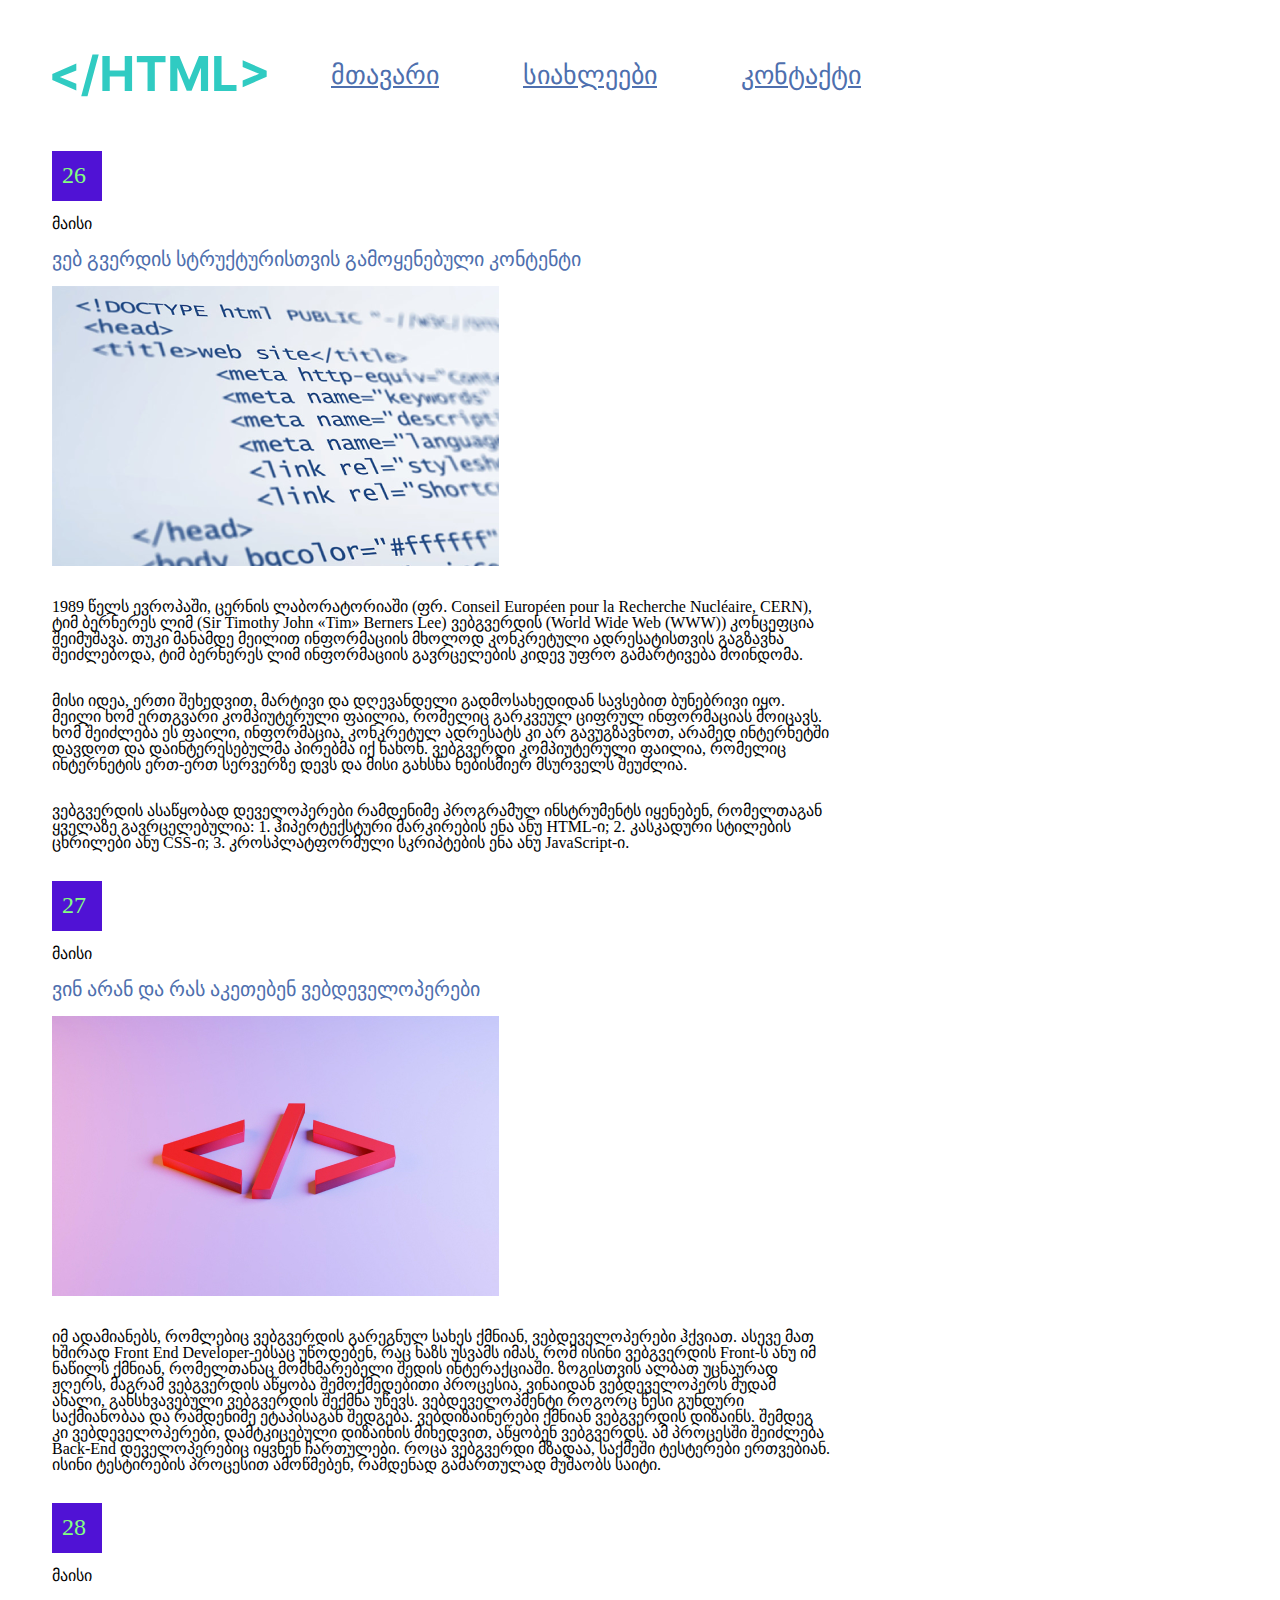
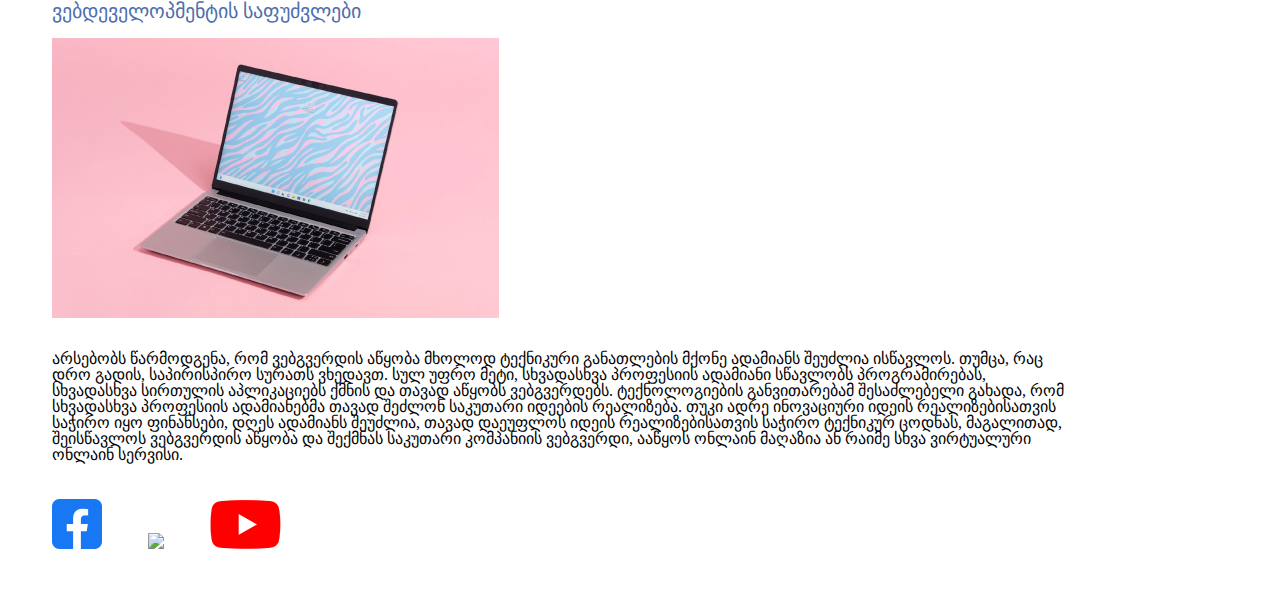
==== index.html @ 7864d2a6 "Commit N1" ====
<!DOCTYPE html>
<html>
	<head>
		
		<title>Lecture 3</title>
		<link rel="stylesheet" type="text/css" href="CSS/reset.css">
		<link rel="stylesheet" type="text/css" href="CSS/style.css">
	</head>
	<body>
		<header>
			<img class="logo" src="images/logo.svg" alt="html logo">
			<nav>
				
				<ul>
					<li>
						<a href="#">მთავარი</a>
					</li>
					<li>
						<a href="pages/news.html">სიახლეები</a>
					</li>
					<li>
						<a href="pages/contact.html">კონტაქტი</a>
					</li>
				</ul>
			</nav>

		</header>
		<section>
			<article>
			<div class="my26">26</div>	
			<h3>
				მაისი
			</h3>
			<h4>ვებ გვერდის სტრუქტურისთვის გამოყენებული კონტენტი</h4>
			<img class="articleimg" src="images/code.png" alt="code">
			<div class="textdiv">
				<p>1989 წელს ევროპაში, ცერნის ლაბორატორიაში (ფრ. Conseil Européen pour la Recherche Nucléaire, CERN), ტიმ ბერნერეს ლიმ (Sir Timothy John «Tim» Berners Lee) ვებგვერდის (World Wide Web (WWW)) კონცეფცია შეიმუშავა. თუკი მანამდე მეილით ინფორმაციის მხოლოდ კონკრეტული ადრესატისთვის გაგზავნა შეიძლებოდა, ტიმ ბერნერეს ლიმ ინფორმაციის გავრცელების კიდევ უფრო გამარტივება მოინდომა.</p>
				<p>მისი იდეა, ერთი შეხედვით, მარტივი და დღევანდელი გადმოსახედიდან სავსებით ბუნებრივი იყო. მეილი ხომ ერთგვარი კომპიუტერული ფაილია, რომელიც გარკვეულ ციფრულ ინფორმაციას მოიცავს. ხომ შეიძლება ეს ფაილი, ინფორმაცია, კონკრეტულ ადრესატს კი არ გავუგზავნოთ, არამედ ინტერნეტში დავდოთ და დაინტერესებულმა პირებმა იქ ნახონ. ვებგვერდი კომპიუტერული ფაილია, რომელიც ინტერნეტის ერთ-ერთ სერვერზე დევს და მისი გახსნა ნებისმიერ მსურველს შეუძლია.</p>
				<p>ვებგვერდის ასაწყობად დეველოპერები რამდენიმე პროგრამულ ინსტრუმენტს იყენებენ, რომელთაგან ყველაზე გავრცელებულია: 1. ჰიპერტექსტური მარკირების ენა ანუ HTML-ი; 2. კასკადური სტილების ცხრილები ანუ CSS-ი; 3. კროსპლატფორმული სკრიპტების ენა ანუ JavaScript-ი.</p>
			</div>
			</article>
			<article>
				<div class="my26">27</div>	
			<h3>
				მაისი
			</h3>
			<h4>ვინ არან და რას აკეთებენ ვებდეველოპერები</h4>
			<img class="articleimg" src="images/html.jpg" alt="logo">
			<div class="textdiv">
				<p>
					იმ ადამიანებს, რომლებიც ვებგვერდის გარეგნულ სახეს ქმნიან, ვებდეველოპერები ჰქვიათ. ასევე მათ ხშირად Front End Developer-ებსაც უწოდებენ, რაც ხაზს უსვამს იმას, რომ ისინი ვებგვერდის Front-ს ანუ იმ ნაწილს ქმნიან, რომელთანაც მომხმარებელი შედის ინტერაქციაში. ზოგისთვის ალბათ უცნაურად ჟღერს, მაგრამ ვებგვერდის აწყობა შემოქმედებითი პროცესია, ვინაიდან ვებდეველოპერს მუდამ ახალი, განსხვავებული ვებგვერდის შექმნა უწევს. ვებდეველოპმენტი როგორც წესი გუნდური საქმიანობაა და რამდენიმე ეტაპისაგან შედგება. ვებდიზაინერები ქმნიან ვებგვერდის დიზაინს. შემდეგ კი ვებდეველოპერები, დამტკიცებული დიზაინის მიხედვით, აწყობენ ვებგვერდს. ამ პროცესში შეიძლება Back-End დეველოპერებიც იყვნენ ჩართულები. როცა ვებგვერდი მზადაა, საქმეში ტესტერები ერთვებიან. ისინი ტესტირების პროცესით ამოწმებენ, რამდენად გამართულად მუშაობს საიტი.
				</p>
				
			</article>
			<article>
				<div class="my26">28</div>	
			<h3>
				მაისი
			</h3>
			<h4>ვებდეველოპმენტის საფუძვლები</h4>
			<img class="articleimg" src="images/comp.jpg" alt="">
			<div class="text2">
				<p>
					არსებობს წარმოდგენა, რომ ვებგვერდის აწყობა მხოლოდ ტექნიკური განათლების მქონე ადამიანს შეუძლია ისწავლოს. თუმცა, რაც დრო გადის, საპირისპირო სურათს ვხედავთ. სულ უფრო მეტი, სხვადასხვა პროფესიის ადამიანი სწავლობს პროგრამირებას, სხვადასხვა სირთულის აპლიკაციებს ქმნის და თავად აწყობს ვებგვერდებს. ტექნოლოგიების განვითარებამ შესაძლებელი გახადა, რომ სხვადასხვა პროფესიის ადამიანებმა თავად შეძლონ საკუთარი იდეების რეალიზება. თუკი ადრე ინოვაციური იდეის რეალიზებისათვის საჭირო იყო ფინანსები, დღეს ადამიანს შეუძლია, თავად დაეუფლოს იდეის რეალიზებისათვის საჭირო ტექნიკურ ცოდნას, მაგალითად, შეისწავლოს ვებგვერდის აწყობა და შექმნას საკუთარი კომპანიის ვებგვერდი, ააწყოს ონლაინ მაღაზია ან რაიმე სხვა ვირტუალური ონლაინ სერვისი.
				</p> 
			</article>
		</section>
		<footer>
			<img src="images/fb.png">
			<img class="img9" src="images/line.png">
			<img src="images/yt.png">
		</footer>
	</body>
	
</html>
---- CSS/style.css ----
body{
	padding: 54px 52px;
}
header{
	margin-bottom: 54px;
}
a {
	font-size: 26px;
	color: #4E6FAE;
}
.logo{
	vertical-align: middle;
	margin-right: 60px;
}
nav{
	display: inline-block;
	vertical-align: middle;
}
.my26{
	width: 30px;
	height: 30px;
	background-color: #5012D5;
	font-size: 24px;
line-height: 28px;
color: #84FF81;
padding: 10px;
}
li{
	display: inline-block;
	margin-right: 80px;
}
.articleimg{
	margin-right: 66px;
margin-bottom: 30px;
}
.textdiv{
	width: 780px;
	display: inline-block;
	vertical-align: top;
}
p{
	font-size: 16px;
	margin-bottom: 30px;
} h3{
	margin-top: 15px;
	margin-bottom: 15px;
}
h4{

	margin-top: 15px;
	margin-bottom: 15px;
	font-size: 20px;
line-height: 24px;

color: #4E6FAE;


}
.text2 {
width: 1021px;
height: 148px;
}
.html{
	margin-left: 150px;
	display: block;
}
.news{
	display: inline-block;
	font-size: 26px;
line-height: 31px;
margin-top: 120px;
margin-right: 18px;
margin-left: 150px;


color: blue;

}
.div2{
	display: inline-block;
	font-size: 26px;
line-height: 31px;

color: #4E6FAE;

}
.div3{position: absolute;
	margin-left: 150px;
width: 500px;
height: 192px;

background: #E7E7E7;
}
.p1{
	margin-top: 21px;
	margin-right: 170px;
	margin-left: 23px;
	font-size: 20px;
line-height: 24px;
color: #3F4145;

}
.img1{
	display: inline-block;
	position: absolute;
	margin-right: 387px;
	margin-left: 36px;
width: 77px;
height: 77px;
}
.p3{
	padding-left: 150px;
}

.div4{ display: inline-block;
width: 500px;
height: 192px;

background: #E7E7E7;
	margin-left: 746px;
}
.p4{
	font-size: 20px;
line-height: 24px;

color: #3F4145;
 margin-left: 29px;
 margin-top: 21px;
}
.img5{
	margin-left: 36px;
	margin-right: 373px;
	position: absolute;
width: 89px;
height: 89px;

}
.p5{
	display: inline-block;
width: 335px;
height: 95px;
margin-left: 148px;
}
.sect1{
width: 1660px;
height: 735px;

background: #E7E7E7;
}
.p11{
	margin-top: 93px;
	margin-left: 162px;
	font-size: 36px;
line-height: 44px;

color: #4E6FAE;

}
.p12{ 
	margin-left: 162px;
	font-size: 20px;
line-height: 24px;


}
.p13{
	margin-left: 162px;
	font-size: 20px;
line-height: 24px;


}
.p14{
	margin-left: 162px;
	font-size: 20px;
line-height: 24px;

}
.Limg{
	position: absolute;
width: 944px;
height: 549px;
margin-left: 676px;
}
.img9{
	margin-left: 42px;
	margin-right: 42px;
}
.art5{
}
.ft{
	margin-top: 50px;
}
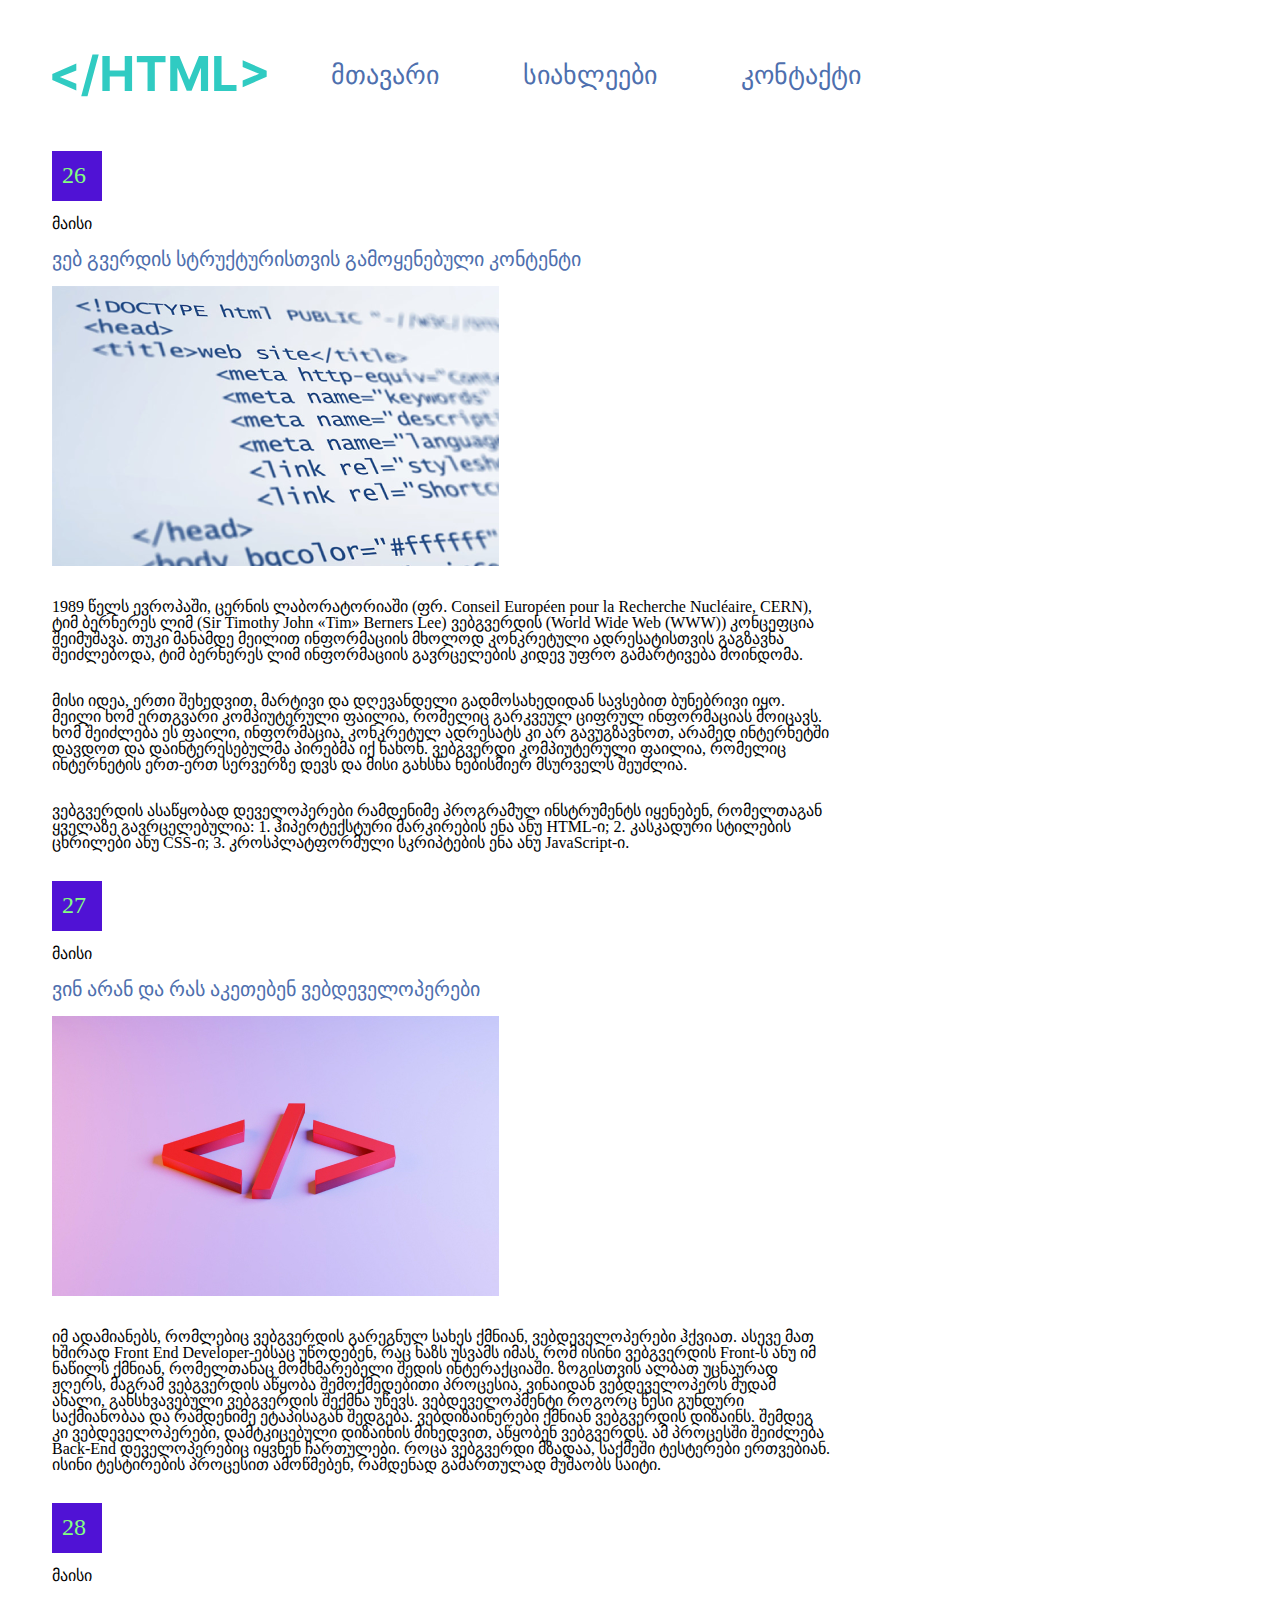
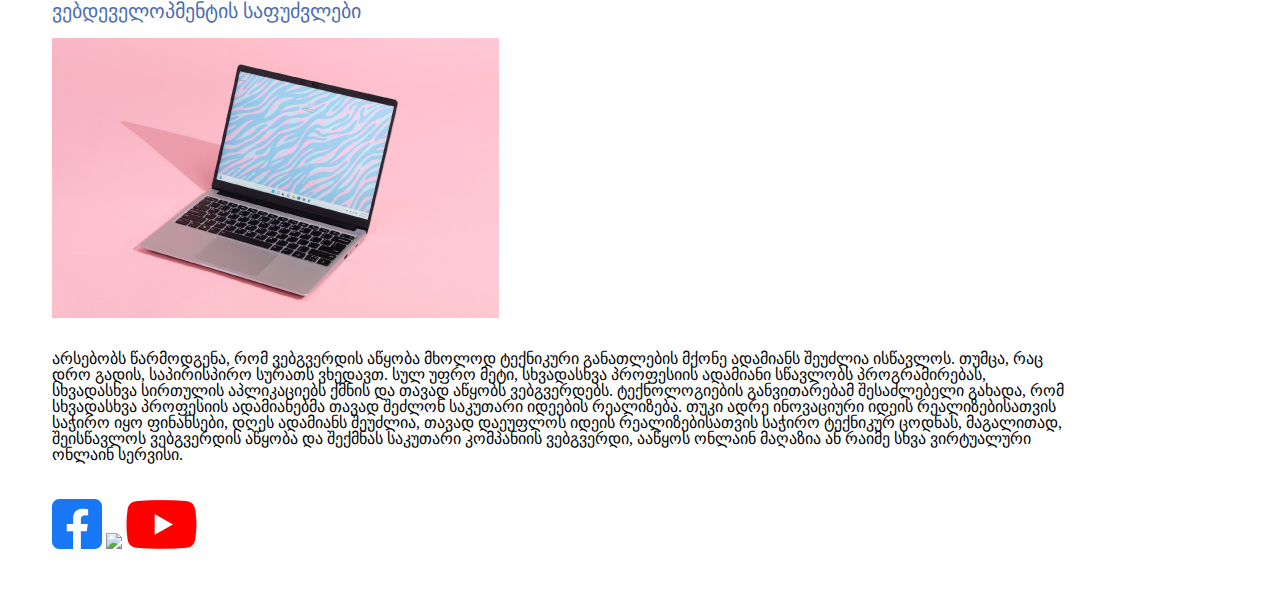
==== commit e3871a27: "second update" ====
--- a/index.html
+++ b/index.html
@@ -2,7 +2,7 @@
 <html>
 	<head>
 		
-		<title>Lecture 3</title>
+		<title>Lecture 5</title>
 		<link rel="stylesheet" type="text/css" href="CSS/reset.css">
 		<link rel="stylesheet" type="text/css" href="CSS/style.css">
 	</head>
--- a/CSS/style.css
+++ b/CSS/style.css
@@ -88,6 +88,7 @@
 	margin-left: 150px;
 width: 500px;
 height: 192px;
+margin-top: 53px;
 
 background: #E7E7E7;
 }
@@ -115,9 +116,10 @@
 .div4{ display: inline-block;
 width: 500px;
 height: 192px;
+margin-top: 53px;
 
 background: #E7E7E7;
-	margin-left: 746px;
+	margin-left: 700px;
 }
 .p4{
 	font-size: 20px;
@@ -142,13 +144,17 @@
 margin-left: 148px;
 }
 .sect1{
+	display: inline-block;
 width: 1660px;
 height: 735px;
 
 background: #E7E7E7;
 }
+.div9{
+	display: inline-block;
+	margin-right: 50px;
+}
 .p11{
-	margin-top: 93px;
 	margin-left: 162px;
 	font-size: 36px;
 line-height: 44px;
@@ -176,11 +182,6 @@
 line-height: 24px;
 
 }
-.Limg{
-	position: absolute;
-width: 944px;
-height: 549px;
-margin-left: 676px;
 }
 .img9{
 	margin-left: 42px;
@@ -190,4 +191,17 @@
 }
 .ft{
 	margin-top: 50px;
-}+}
+.map1 {
+	display: inline-block;
+}
+
+}
+.div8{
+	display: inline-block;
+}
+.div9{
+	display: inline-block;
+	vertical-align: top;
+	margin-top: 65px;
+}
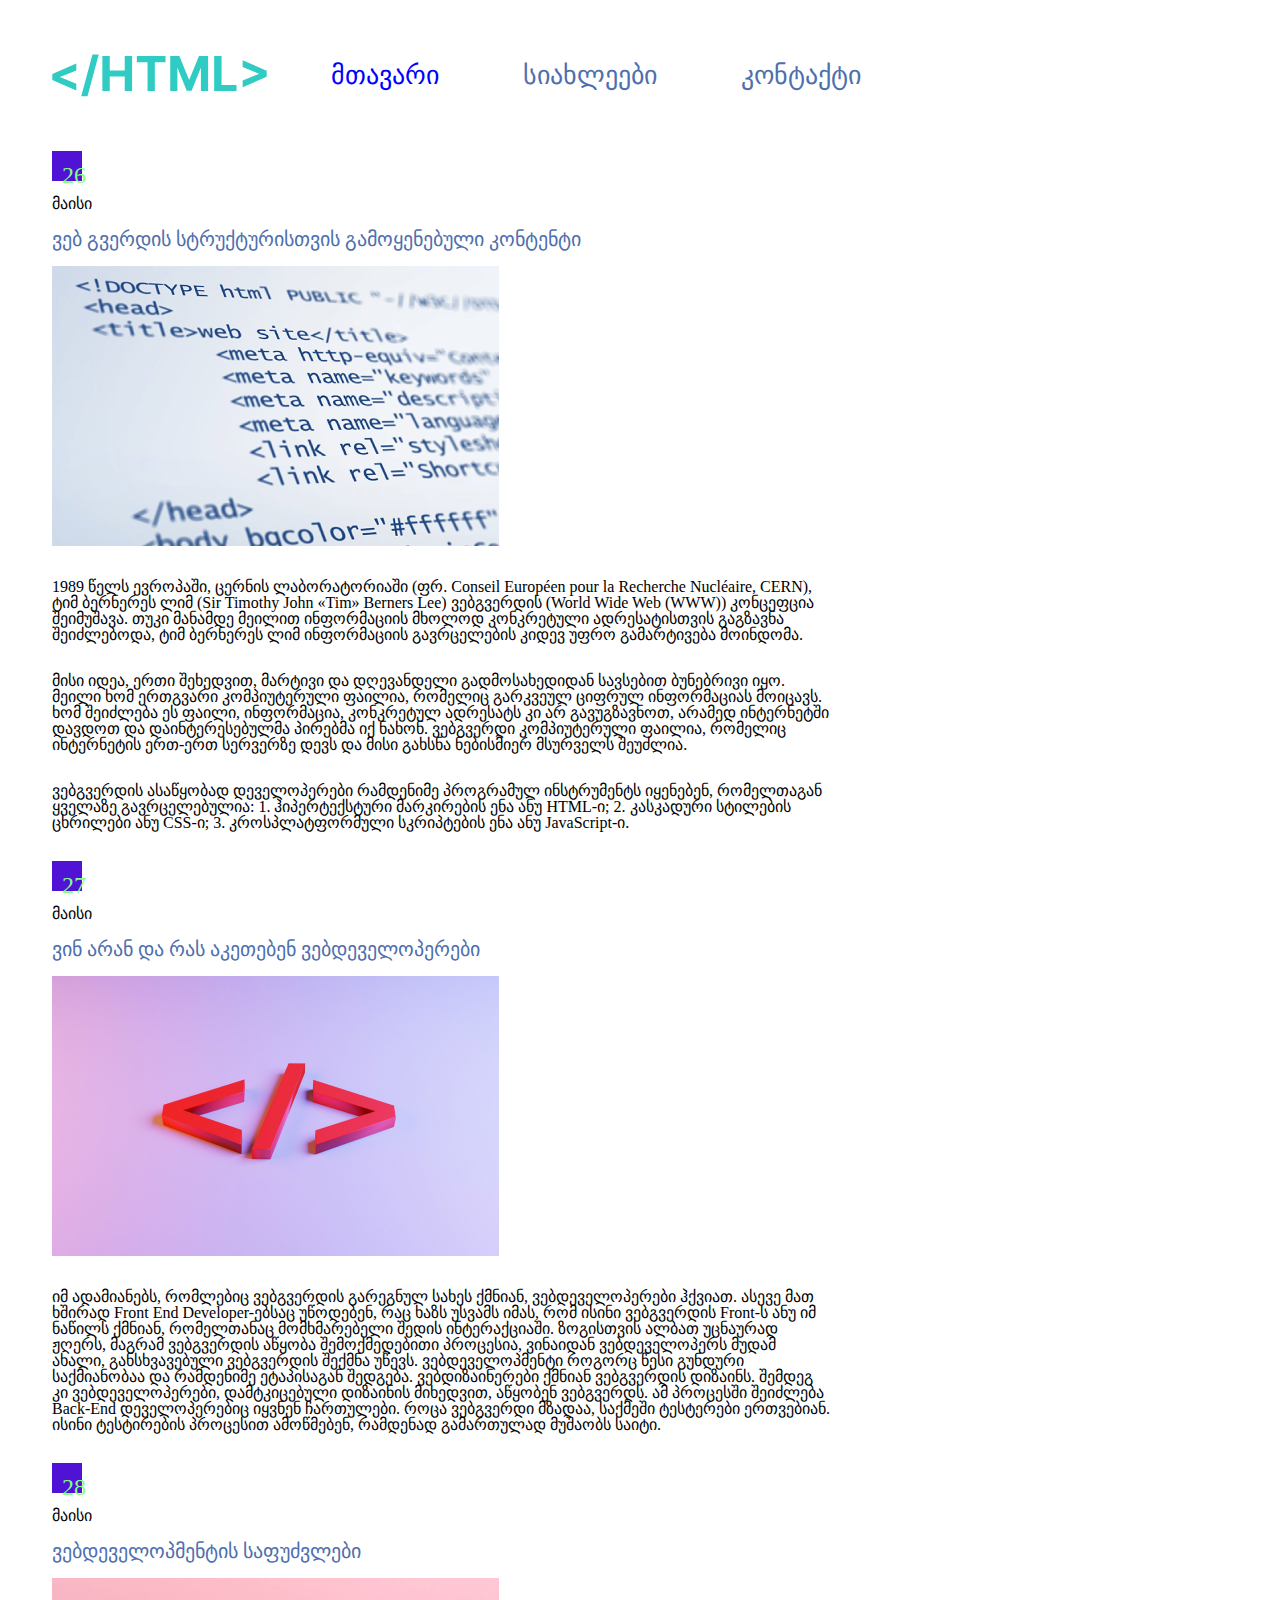
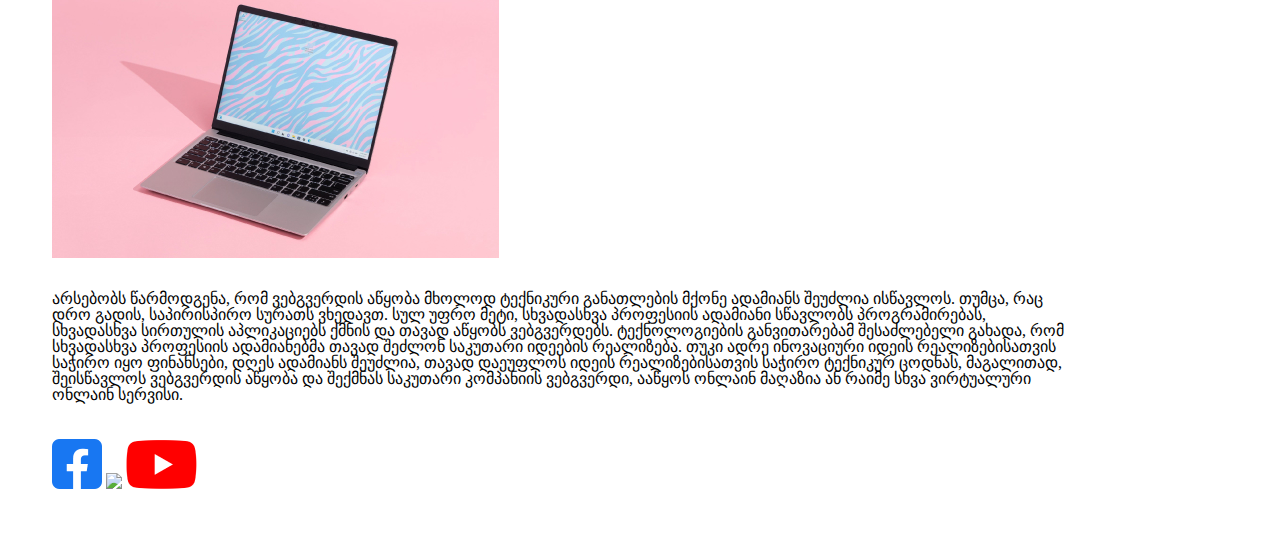
==== commit 76c4750e: "Third update" ====
--- a/index.html
+++ b/index.html
@@ -13,7 +13,7 @@
 				
 				<ul>
 					<li>
-						<a href="#">მთავარი</a>
+						<a class="mainpage" href="#">მთავარი</a>
 					</li>
 					<li>
 						<a href="pages/news.html">სიახლეები</a>
--- a/CSS/style.css
+++ b/CSS/style.css
@@ -205,3 +205,6 @@
 	vertical-align: top;
 	margin-top: 65px;
 }
+.mainpage{
+	color: blue;
+}
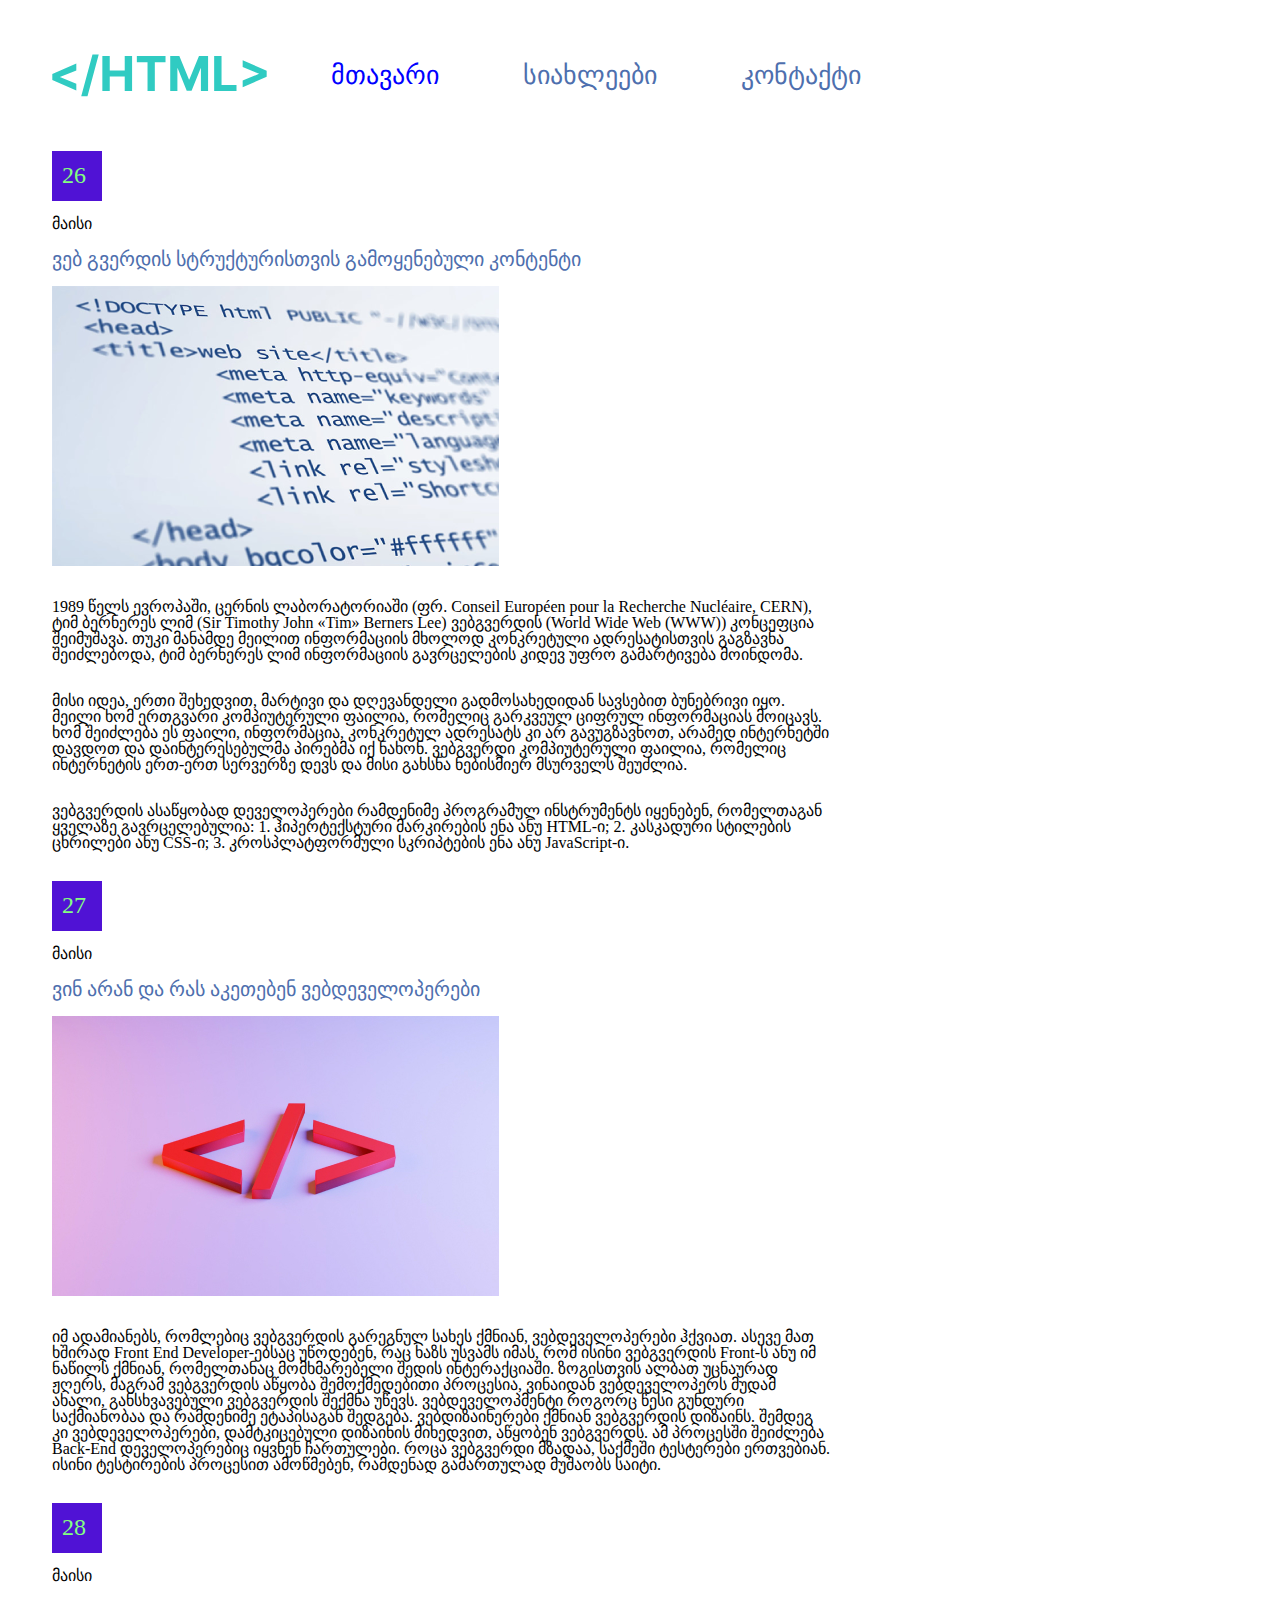
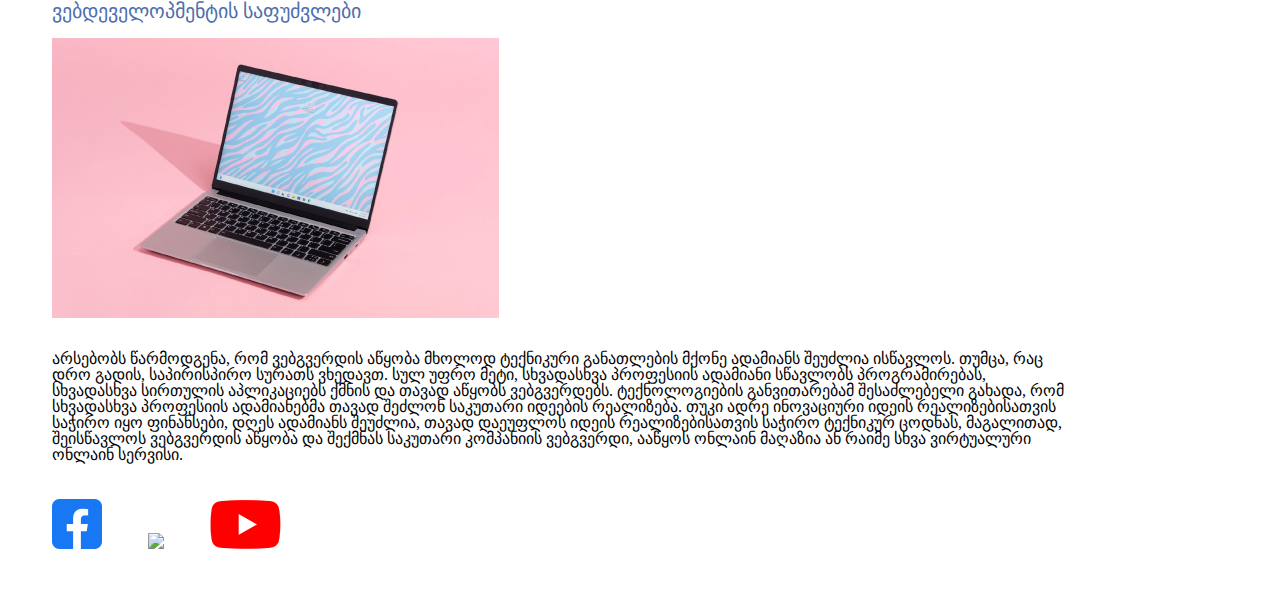
==== commit 2573d05e: "N4" ====
--- a/index.html
+++ b/index.html
@@ -67,7 +67,7 @@
 		</section>
 		<footer>
 			<img src="images/fb.png">
-			<img class="img9" src="images/line.png">
+			<img class="line01" src="images/line.png">
 			<img src="images/yt.png">
 		</footer>
 	</body>
--- a/CSS/style.css
+++ b/CSS/style.css
@@ -61,7 +61,6 @@
 height: 148px;
 }
 .html{
-	margin-left: 150px;
 	display: block;
 }
 .news{
@@ -70,7 +69,6 @@
 line-height: 31px;
 margin-top: 120px;
 margin-right: 18px;
-margin-left: 150px;
 
 
 color: blue;
@@ -80,12 +78,13 @@
 	display: inline-block;
 	font-size: 26px;
 line-height: 31px;
+margin-left: 18px;
 
 color: #4E6FAE;
 
 }
-.div3{position: absolute;
-	margin-left: 150px;
+.div3{
+	display: inline-block;
 width: 500px;
 height: 192px;
 margin-top: 53px;
@@ -116,10 +115,13 @@
 .div4{ display: inline-block;
 width: 500px;
 height: 192px;
-margin-top: 53px;
-
-background: #E7E7E7;
-	margin-left: 700px;
+margin-top: 60px;
+margin-left: 46px;
+
+background: #E7E7E7;}
+.art3{
+	display: inline-block;
+	vertical-align: top;
 }
 .p4{
 	font-size: 20px;
@@ -182,29 +184,39 @@
 line-height: 24px;
 
 }
-}
-.img9{
+.art5{
+	display: inline-block;
+}
+
+}
+.map1 {
+	display: inline-block;
+}
+
+}
+.div8{
+	display: inline-block;
+}
+.div9{
+	display: inline-block;
+	vertical-align: top;
+	margin-top: 65px;
+}
+.mainpage{
+	color: blue;
+}
+.container{
+	width: 1055px;
+	margin: 0 auto;
+}
+.ft{
+	margin-top: 30px;
+}
+.ft2{
+	margin-top: 30px;
+	margin-left: 161px;
+}
+.line01{
 	margin-left: 42px;
 	margin-right: 42px;
-}
-.art5{
-}
-.ft{
-	margin-top: 50px;
-}
-.map1 {
-	display: inline-block;
-}
-
-}
-.div8{
-	display: inline-block;
-}
-.div9{
-	display: inline-block;
-	vertical-align: top;
-	margin-top: 65px;
-}
-.mainpage{
-	color: blue;
-}
+}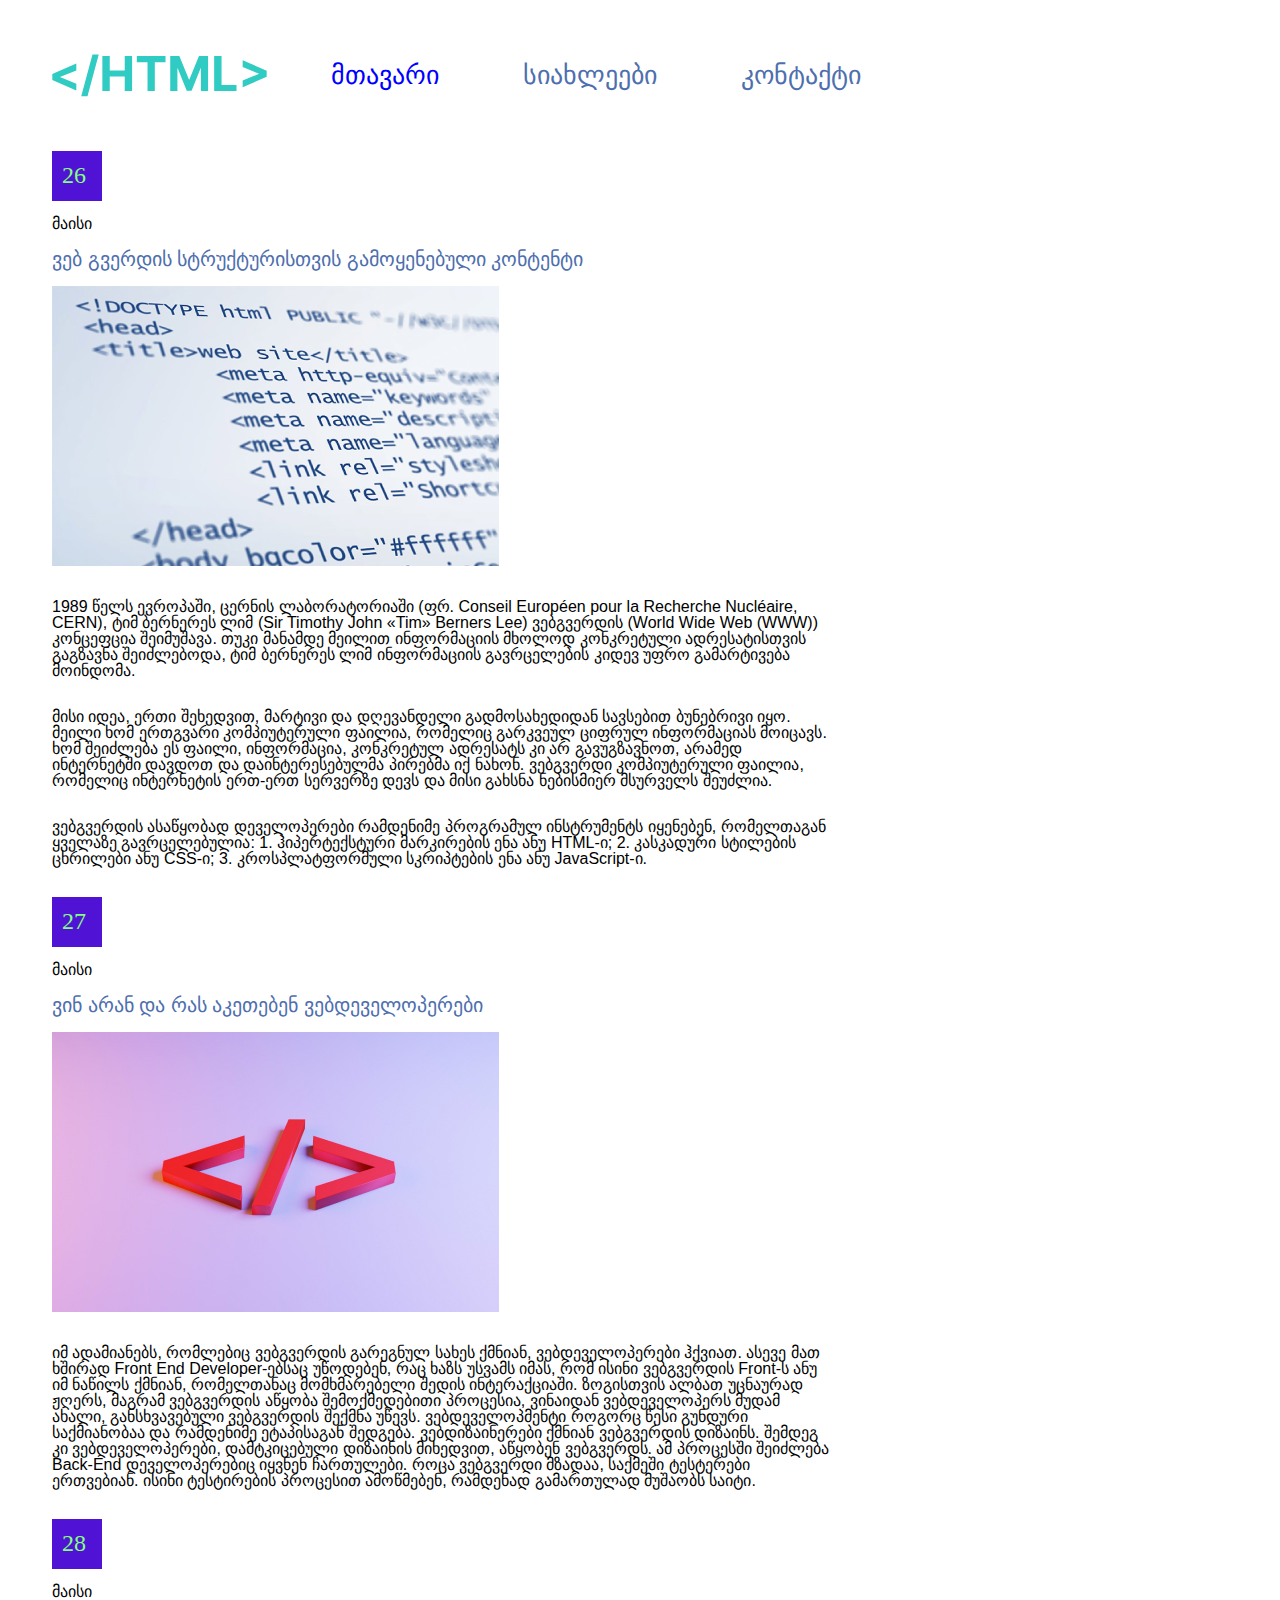
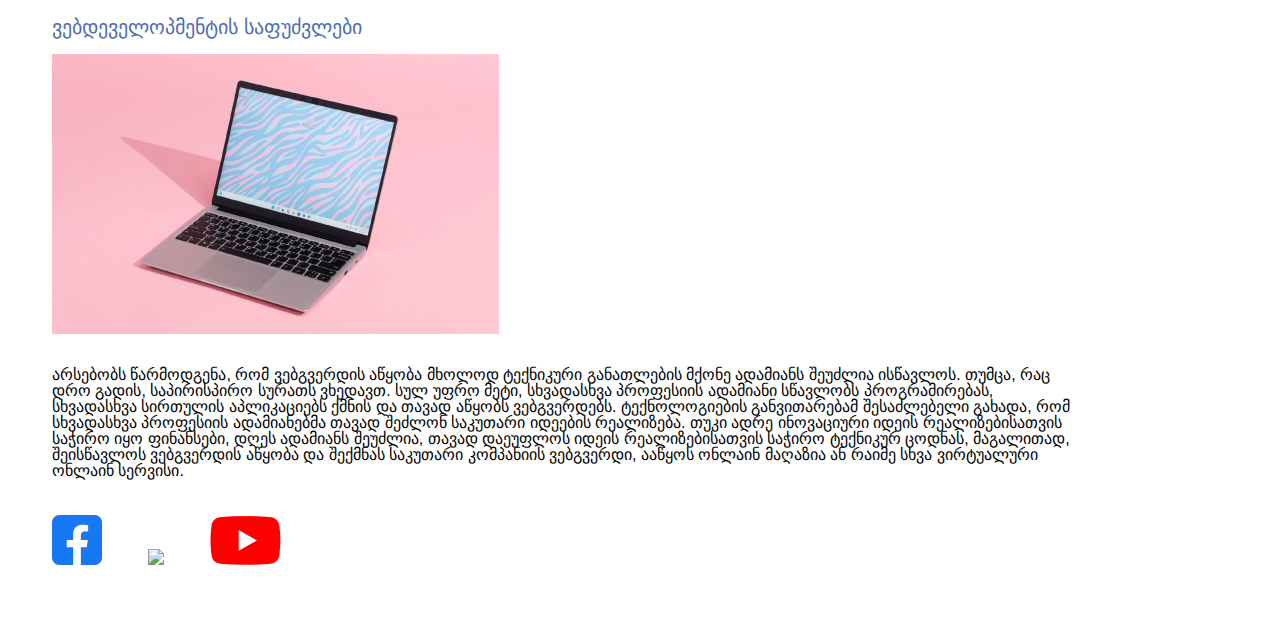
==== commit 7230db96: "Final update" ====
--- a/index.html
+++ b/index.html
@@ -3,6 +3,7 @@
 	<head>
 		
 		<title>Lecture 5</title>
+		<link rel="stylesheet" href="https://cdn.web-fonts.ge/fonts/bpg-nino-mtavruli/css/bpg-nino-mtavruli.min.css">
 		<link rel="stylesheet" type="text/css" href="CSS/reset.css">
 		<link rel="stylesheet" type="text/css" href="CSS/style.css">
 	</head>
--- a/CSS/style.css
+++ b/CSS/style.css
@@ -92,6 +92,8 @@
 background: #E7E7E7;
 }
 .p1{
+	font-family: 'Roboto', sans-serif;
+	font-weight: 500px;
 	margin-top: 21px;
 	margin-right: 170px;
 	margin-left: 23px;
@@ -110,6 +112,8 @@
 }
 .p3{
 	padding-left: 150px;
+	font-family: 'Roboto', sans-serif;
+	font-weight: 500px;
 }
 
 .div4{ display: inline-block;
@@ -124,6 +128,8 @@
 	vertical-align: top;
 }
 .p4{
+	font-family: 'Roboto', sans-serif;
+	font-weight: 500px;
 	font-size: 20px;
 line-height: 24px;
 
@@ -140,6 +146,8 @@
 
 }
 .p5{
+	font-family: 'Roboto', sans-serif;
+	font-weight: 500px;
 	display: inline-block;
 width: 335px;
 height: 95px;
@@ -219,4 +227,17 @@
 .line01{
 	margin-left: 42px;
 	margin-right: 42px;
+}
+p{
+	font-family: "BPG Nino Mtavruli", sans-serif;
+	font-weight: 400px;
+}
+h3{
+	font-family: "BPG Nino Mtavruli", sans-serif;
+	font-weight: 400px;
+}
+h4{
+	font-family: "BPG Nino Mtavruli", sans-serif;
+	font-weight: 400px;
+
 }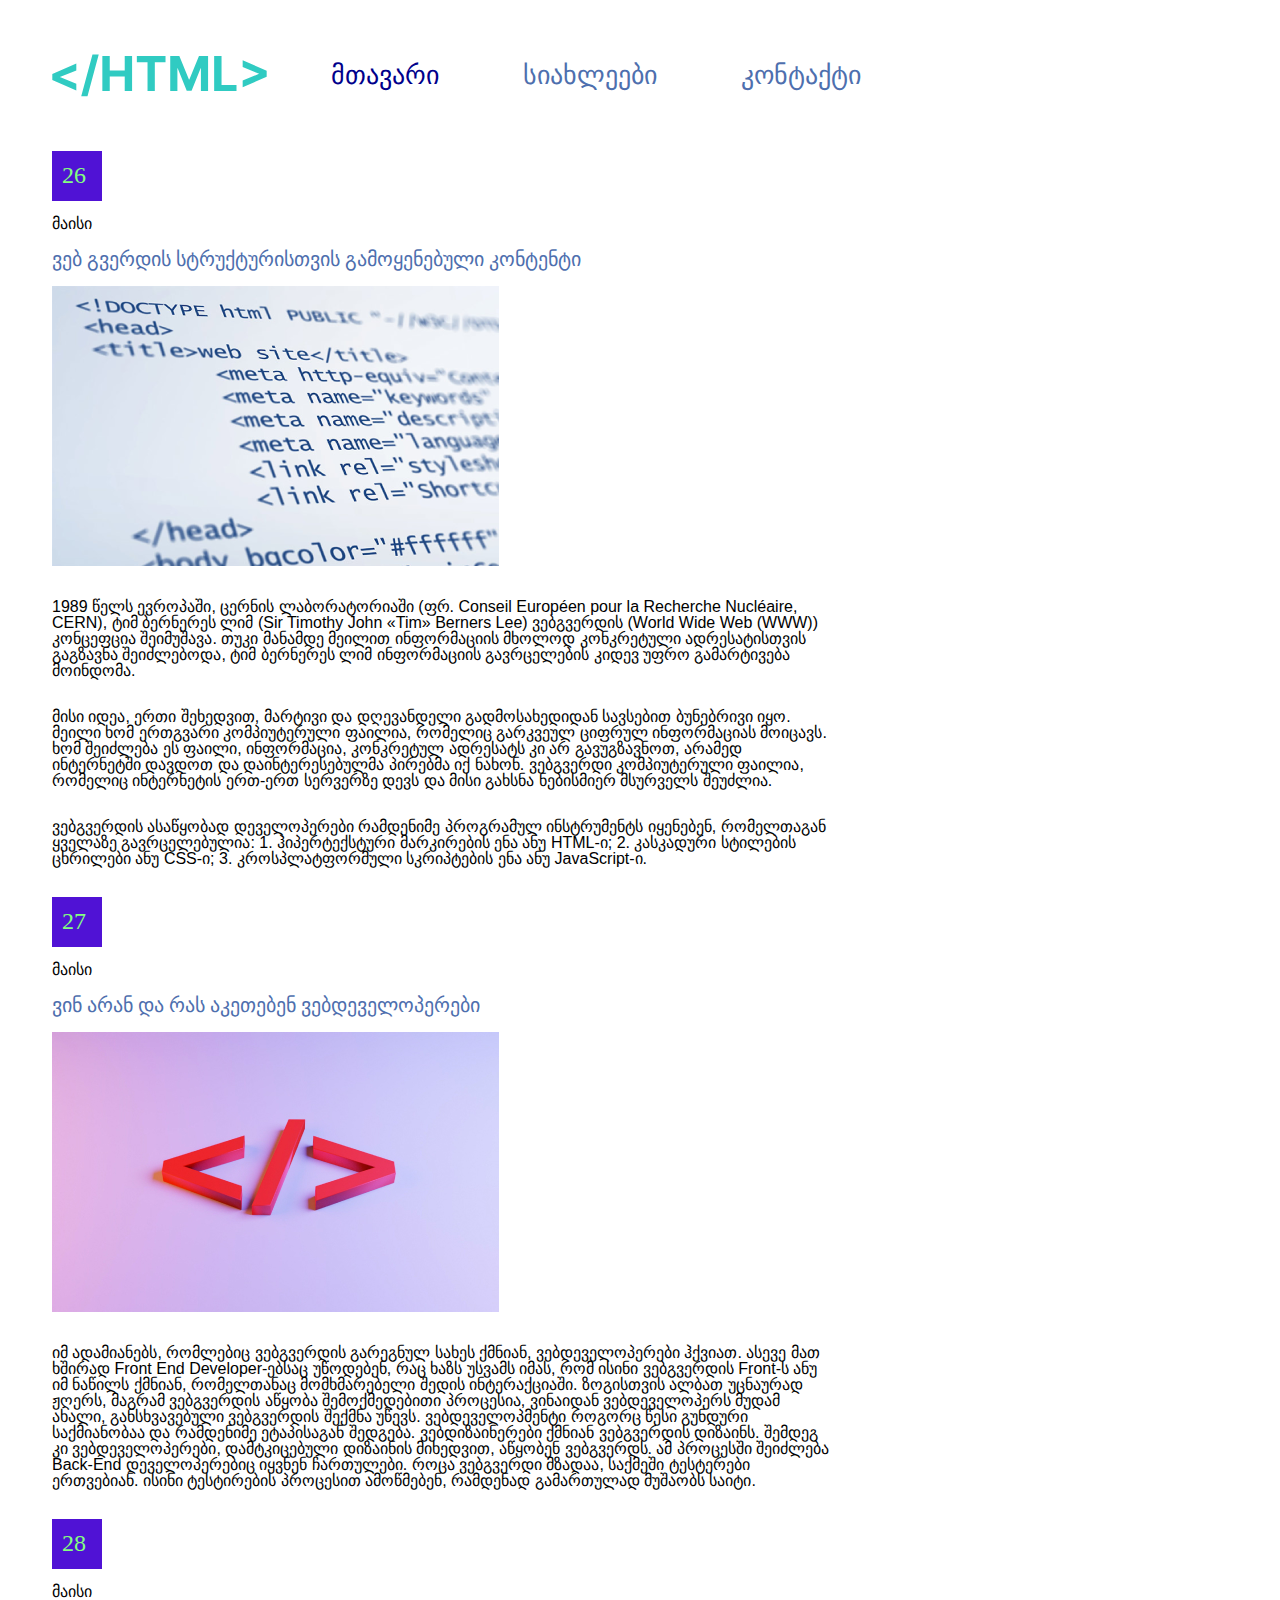
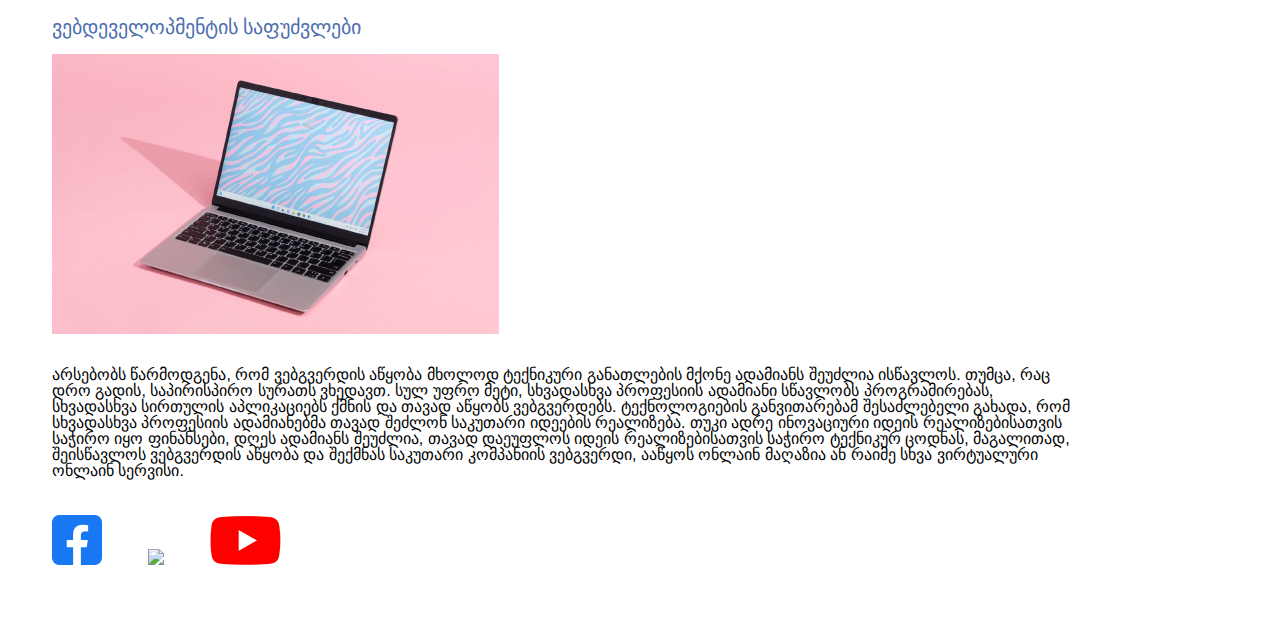
==== commit 6e0f9840: "End of Homework" ====
--- a/index.html
+++ b/index.html
@@ -3,7 +3,7 @@
 	<head>
 		
 		<title>Lecture 5</title>
-		<link rel="stylesheet" href="https://cdn.web-fonts.ge/fonts/bpg-nino-mtavruli/css/bpg-nino-mtavruli.min.css">
+		<link rel="stylesheet" href="https://cdn.web-fonts.ge/fonts/bpg-square/css/bpg-square.min.css">
 		<link rel="stylesheet" type="text/css" href="CSS/reset.css">
 		<link rel="stylesheet" type="text/css" href="CSS/style.css">
 	</head>
@@ -35,9 +35,9 @@
 			<h4>ვებ გვერდის სტრუქტურისთვის გამოყენებული კონტენტი</h4>
 			<img class="articleimg" src="images/code.png" alt="code">
 			<div class="textdiv">
-				<p>1989 წელს ევროპაში, ცერნის ლაბორატორიაში (ფრ. Conseil Européen pour la Recherche Nucléaire, CERN), ტიმ ბერნერეს ლიმ (Sir Timothy John «Tim» Berners Lee) ვებგვერდის (World Wide Web (WWW)) კონცეფცია შეიმუშავა. თუკი მანამდე მეილით ინფორმაციის მხოლოდ კონკრეტული ადრესატისთვის გაგზავნა შეიძლებოდა, ტიმ ბერნერეს ლიმ ინფორმაციის გავრცელების კიდევ უფრო გამარტივება მოინდომა.</p>
-				<p>მისი იდეა, ერთი შეხედვით, მარტივი და დღევანდელი გადმოსახედიდან სავსებით ბუნებრივი იყო. მეილი ხომ ერთგვარი კომპიუტერული ფაილია, რომელიც გარკვეულ ციფრულ ინფორმაციას მოიცავს. ხომ შეიძლება ეს ფაილი, ინფორმაცია, კონკრეტულ ადრესატს კი არ გავუგზავნოთ, არამედ ინტერნეტში დავდოთ და დაინტერესებულმა პირებმა იქ ნახონ. ვებგვერდი კომპიუტერული ფაილია, რომელიც ინტერნეტის ერთ-ერთ სერვერზე დევს და მისი გახსნა ნებისმიერ მსურველს შეუძლია.</p>
-				<p>ვებგვერდის ასაწყობად დეველოპერები რამდენიმე პროგრამულ ინსტრუმენტს იყენებენ, რომელთაგან ყველაზე გავრცელებულია: 1. ჰიპერტექსტური მარკირების ენა ანუ HTML-ი; 2. კასკადური სტილების ცხრილები ანუ CSS-ი; 3. კროსპლატფორმული სკრიპტების ენა ანუ JavaScript-ი.</p>
+				<p class="square">1989 წელს ევროპაში, ცერნის ლაბორატორიაში (ფრ. Conseil Européen pour la Recherche Nucléaire, CERN), ტიმ ბერნერეს ლიმ (Sir Timothy John «Tim» Berners Lee) ვებგვერდის (World Wide Web (WWW)) კონცეფცია შეიმუშავა. თუკი მანამდე მეილით ინფორმაციის მხოლოდ კონკრეტული ადრესატისთვის გაგზავნა შეიძლებოდა, ტიმ ბერნერეს ლიმ ინფორმაციის გავრცელების კიდევ უფრო გამარტივება მოინდომა.</p>
+				<p class="square">მისი იდეა, ერთი შეხედვით, მარტივი და დღევანდელი გადმოსახედიდან სავსებით ბუნებრივი იყო. მეილი ხომ ერთგვარი კომპიუტერული ფაილია, რომელიც გარკვეულ ციფრულ ინფორმაციას მოიცავს. ხომ შეიძლება ეს ფაილი, ინფორმაცია, კონკრეტულ ადრესატს კი არ გავუგზავნოთ, არამედ ინტერნეტში დავდოთ და დაინტერესებულმა პირებმა იქ ნახონ. ვებგვერდი კომპიუტერული ფაილია, რომელიც ინტერნეტის ერთ-ერთ სერვერზე დევს და მისი გახსნა ნებისმიერ მსურველს შეუძლია.</p>
+				<p class="square">ვებგვერდის ასაწყობად დეველოპერები რამდენიმე პროგრამულ ინსტრუმენტს იყენებენ, რომელთაგან ყველაზე გავრცელებულია: 1. ჰიპერტექსტური მარკირების ენა ანუ HTML-ი; 2. კასკადური სტილების ცხრილები ანუ CSS-ი; 3. კროსპლატფორმული სკრიპტების ენა ანუ JavaScript-ი.</p>
 			</div>
 			</article>
 			<article>
@@ -48,7 +48,7 @@
 			<h4>ვინ არან და რას აკეთებენ ვებდეველოპერები</h4>
 			<img class="articleimg" src="images/html.jpg" alt="logo">
 			<div class="textdiv">
-				<p>
+				<p class="square">
 					იმ ადამიანებს, რომლებიც ვებგვერდის გარეგნულ სახეს ქმნიან, ვებდეველოპერები ჰქვიათ. ასევე მათ ხშირად Front End Developer-ებსაც უწოდებენ, რაც ხაზს უსვამს იმას, რომ ისინი ვებგვერდის Front-ს ანუ იმ ნაწილს ქმნიან, რომელთანაც მომხმარებელი შედის ინტერაქციაში. ზოგისთვის ალბათ უცნაურად ჟღერს, მაგრამ ვებგვერდის აწყობა შემოქმედებითი პროცესია, ვინაიდან ვებდეველოპერს მუდამ ახალი, განსხვავებული ვებგვერდის შექმნა უწევს. ვებდეველოპმენტი როგორც წესი გუნდური საქმიანობაა და რამდენიმე ეტაპისაგან შედგება. ვებდიზაინერები ქმნიან ვებგვერდის დიზაინს. შემდეგ კი ვებდეველოპერები, დამტკიცებული დიზაინის მიხედვით, აწყობენ ვებგვერდს. ამ პროცესში შეიძლება Back-End დეველოპერებიც იყვნენ ჩართულები. როცა ვებგვერდი მზადაა, საქმეში ტესტერები ერთვებიან. ისინი ტესტირების პროცესით ამოწმებენ, რამდენად გამართულად მუშაობს საიტი.
 				</p>
 				
@@ -61,7 +61,7 @@
 			<h4>ვებდეველოპმენტის საფუძვლები</h4>
 			<img class="articleimg" src="images/comp.jpg" alt="">
 			<div class="text2">
-				<p>
+				<p class="square">
 					არსებობს წარმოდგენა, რომ ვებგვერდის აწყობა მხოლოდ ტექნიკური განათლების მქონე ადამიანს შეუძლია ისწავლოს. თუმცა, რაც დრო გადის, საპირისპირო სურათს ვხედავთ. სულ უფრო მეტი, სხვადასხვა პროფესიის ადამიანი სწავლობს პროგრამირებას, სხვადასხვა სირთულის აპლიკაციებს ქმნის და თავად აწყობს ვებგვერდებს. ტექნოლოგიების განვითარებამ შესაძლებელი გახადა, რომ სხვადასხვა პროფესიის ადამიანებმა თავად შეძლონ საკუთარი იდეების რეალიზება. თუკი ადრე ინოვაციური იდეის რეალიზებისათვის საჭირო იყო ფინანსები, დღეს ადამიანს შეუძლია, თავად დაეუფლოს იდეის რეალიზებისათვის საჭირო ტექნიკურ ცოდნას, მაგალითად, შეისწავლოს ვებგვერდის აწყობა და შექმნას საკუთარი კომპანიის ვებგვერდი, ააწყოს ონლაინ მაღაზია ან რაიმე სხვა ვირტუალური ონლაინ სერვისი.
 				</p> 
 			</article>
--- a/CSS/style.css
+++ b/CSS/style.css
@@ -211,7 +211,7 @@
 	margin-top: 65px;
 }
 .mainpage{
-	color: blue;
+	color: darkblue;
 }
 .container{
 	width: 1055px;
@@ -228,16 +228,7 @@
 	margin-left: 42px;
 	margin-right: 42px;
 }
-p{
-	font-family: "BPG Nino Mtavruli", sans-serif;
-	font-weight: 400px;
-}
-h3{
-	font-family: "BPG Nino Mtavruli", sans-serif;
-	font-weight: 400px;
-}
-h4{
-	font-family: "BPG Nino Mtavruli", sans-serif;
-	font-weight: 400px;
-
-}+.square{
+	font-family: "BPG Square", sans-serif;
+	font-weight: 500px;
+}
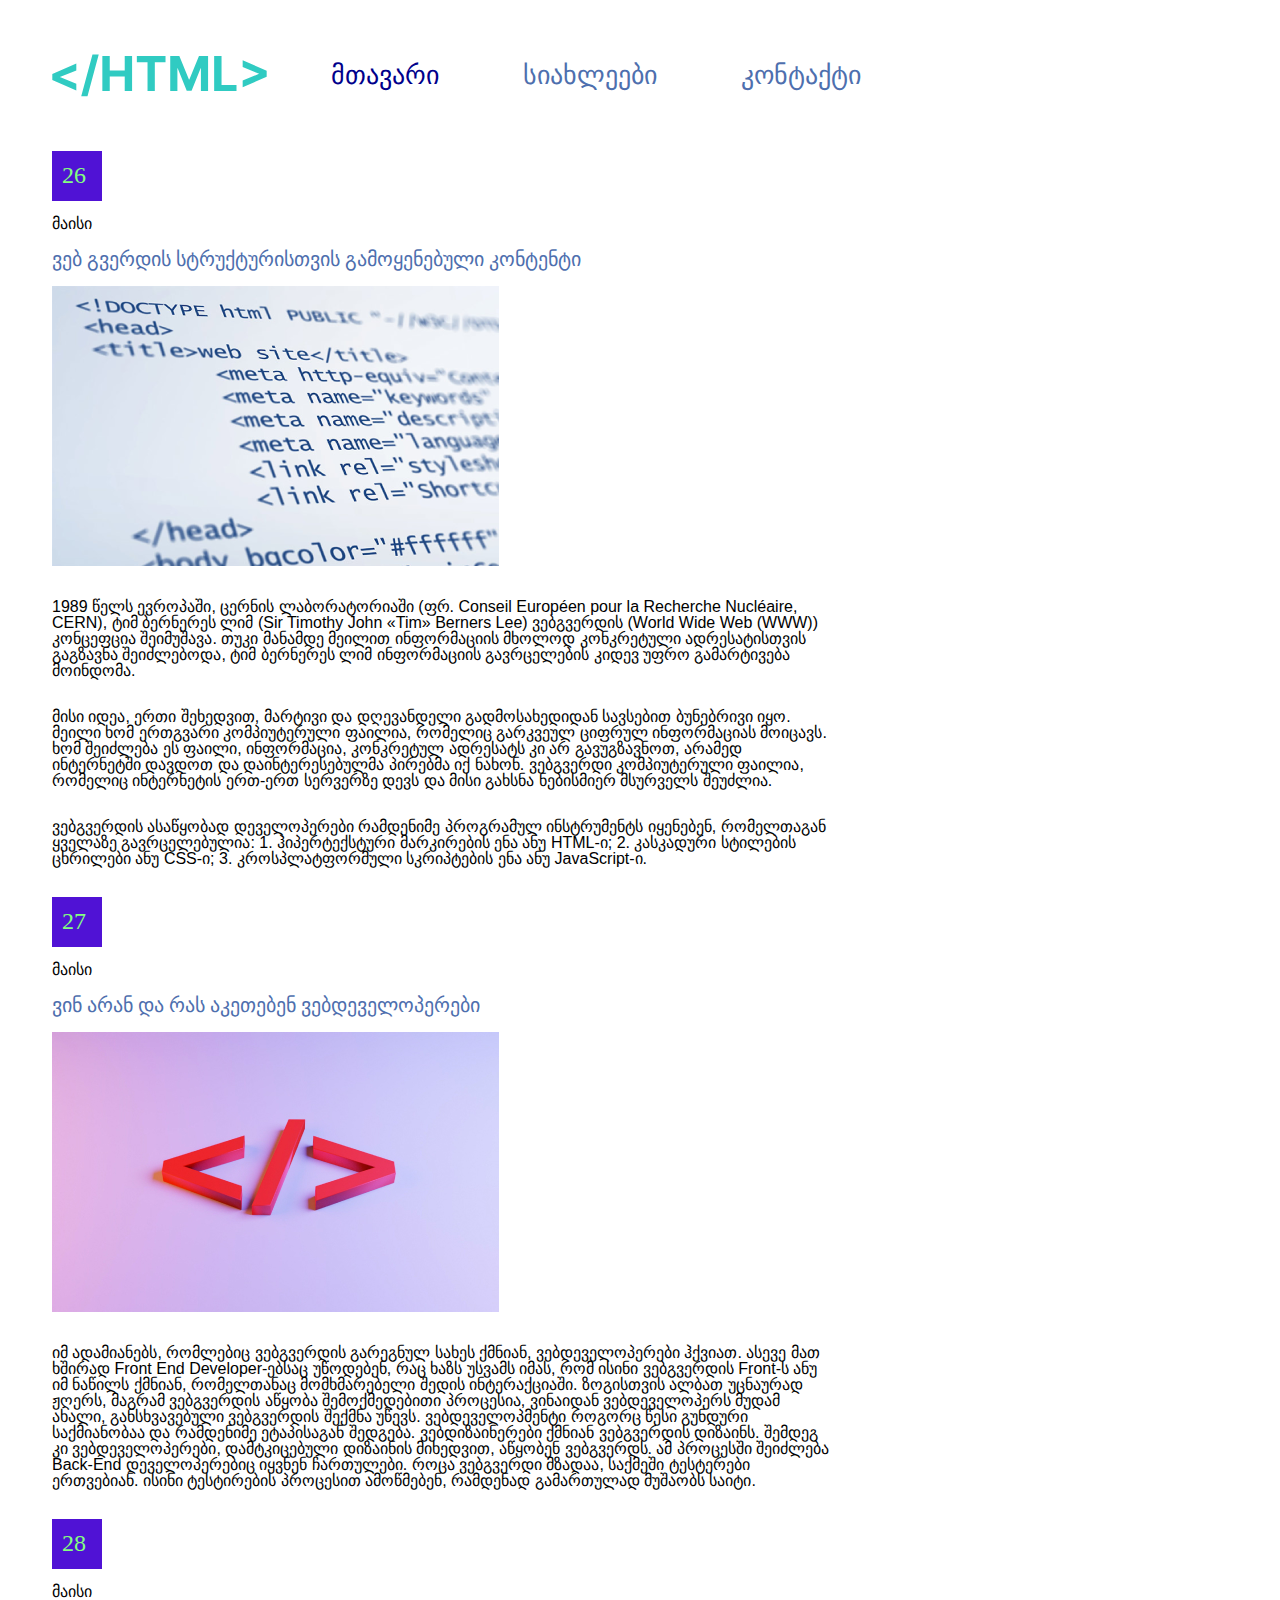
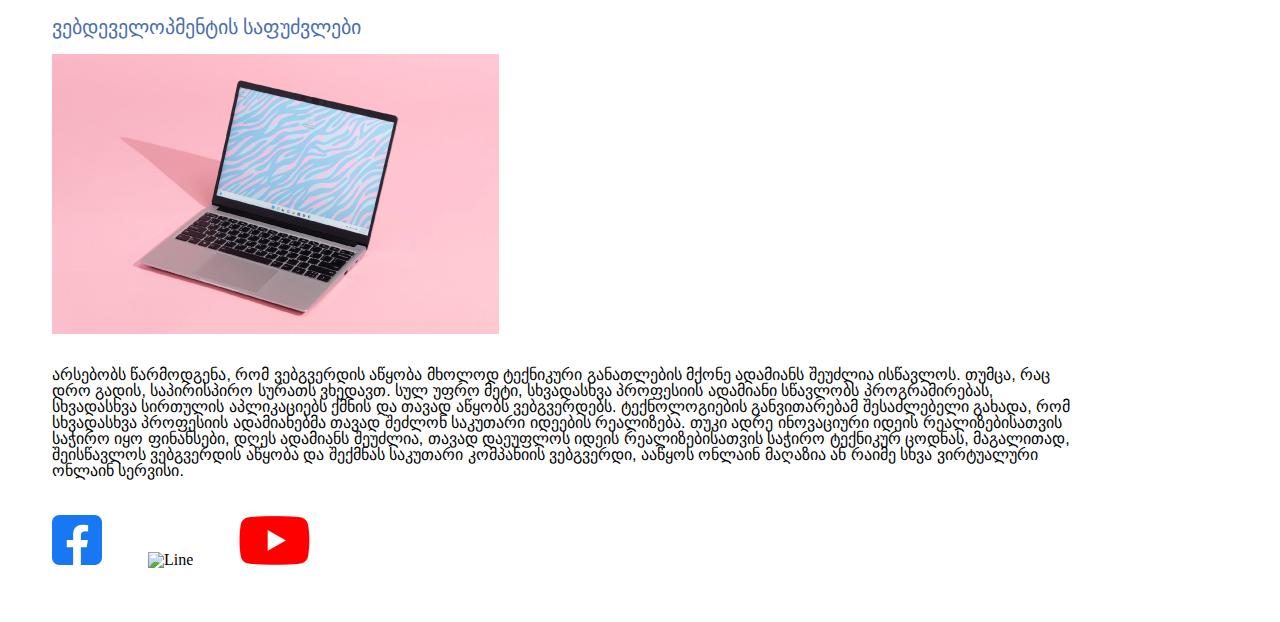
==== commit 85be66c2: "Alt update" ====
--- a/index.html
+++ b/index.html
@@ -67,9 +67,9 @@
 			</article>
 		</section>
 		<footer>
-			<img src="images/fb.png">
-			<img class="line01" src="images/line.png">
-			<img src="images/yt.png">
+			<img src="images/fb.png" alt="Facebook logo">
+			<img class="line01" src="images/line.png" alt="Line">
+			<img src="images/yt.png" alt="Youtube logo">
 		</footer>
 	</body>
 	
